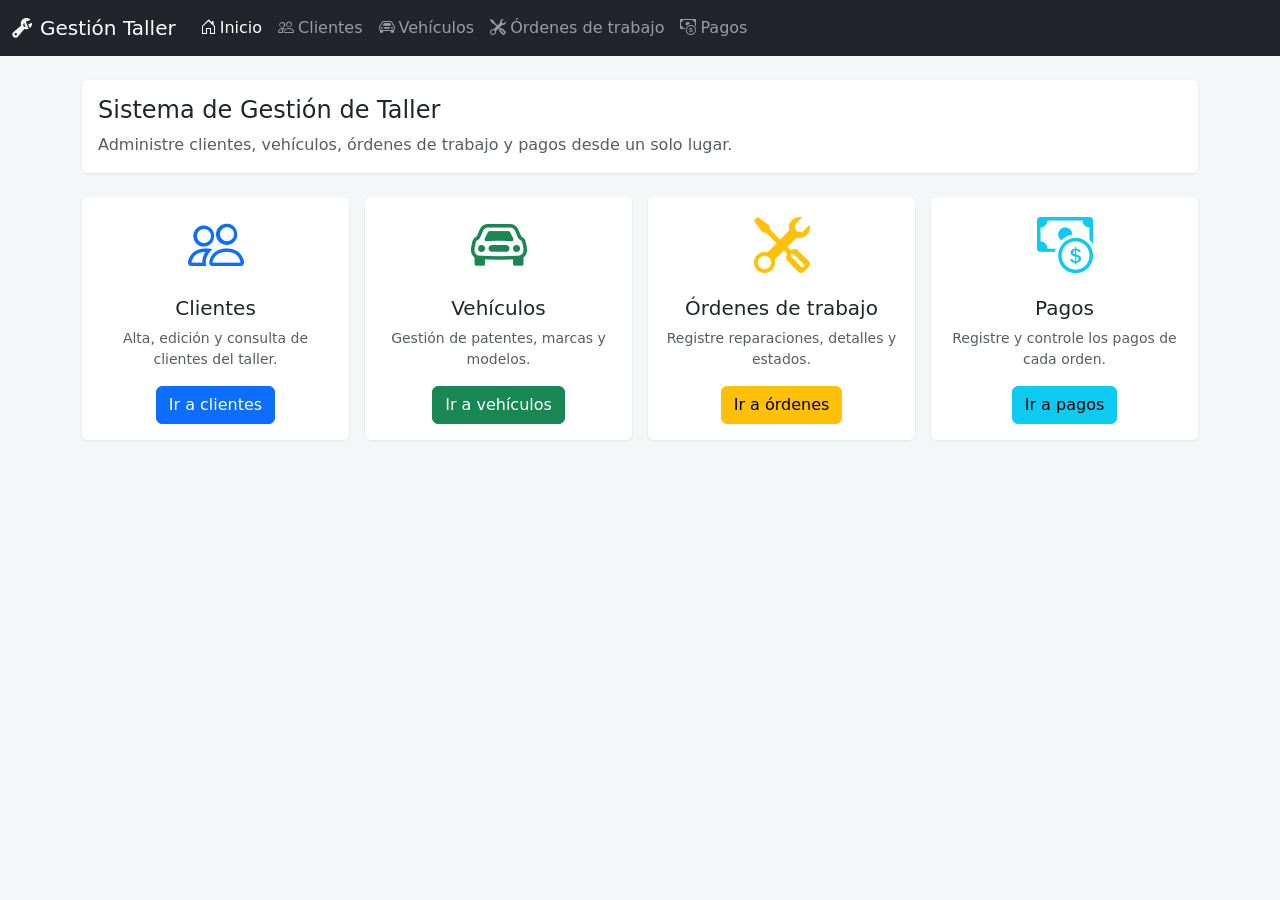
==== frontend/index.html @ 6425b97e "Version 0.3" ====
<!DOCTYPE html>
<html lang="es">
<head>
    <meta charset="UTF-8">
    <meta name="viewport" content="width=device-width, initial-scale=1.0">
    <title>Inicio | Gestión Taller</title>
    <link rel="stylesheet" href="https://cdn.jsdelivr.net/npm/bootstrap@5.3.3/dist/css/bootstrap.min.css">
    <link rel="stylesheet" href="https://cdn.jsdelivr.net/npm/bootstrap-icons@1.11.3/font/bootstrap-icons.min.css">
    <link rel="stylesheet" href="css/style.css">
</head>
<body>
    <div id="app-navbar"></div>

    <main class="container">
        <div class="card mb-4">
            <div class="card-body">
                <h1 class="card-title h4">Sistema de Gestión de Taller</h1>
                <p class="card-text text-muted mb-0">
                    Administre clientes, vehículos, órdenes de trabajo y pagos desde un solo lugar.
                </p>
            </div>
        </div>

        <div class="row g-3">
            <div class="col-12 col-sm-6 col-lg-3">
                <div class="card h-100 text-center">
                    <div class="card-body">
                        <i class="bi bi-people display-4 text-primary"></i>
                        <h5 class="card-title mt-3">Clientes</h5>
                        <p class="card-text text-muted small">Alta, edición y consulta de clientes del taller.</p>
                        <a href="clientes.html" class="btn btn-primary">Ir a clientes</a>
                    </div>
                </div>
            </div>
            <div class="col-12 col-sm-6 col-lg-3">
                <div class="card h-100 text-center">
                    <div class="card-body">
                        <i class="bi bi-car-front display-4 text-success"></i>
                        <h5 class="card-title mt-3">Vehículos</h5>
                        <p class="card-text text-muted small">Gestión de patentes, marcas y modelos.</p>
                        <a href="vehiculos.html" class="btn btn-success">Ir a vehículos</a>
                    </div>
                </div>
            </div>
            <div class="col-12 col-sm-6 col-lg-3">
                <div class="card h-100 text-center">
                    <div class="card-body">
                        <i class="bi bi-tools display-4 text-warning"></i>
                        <h5 class="card-title mt-3">Órdenes de trabajo</h5>
                        <p class="card-text text-muted small">Registre reparaciones, detalles y estados.</p>
                        <a href="ordenes.html" class="btn btn-warning">Ir a órdenes</a>
                    </div>
                </div>
            </div>
            <div class="col-12 col-sm-6 col-lg-3">
                <div class="card h-100 text-center">
                    <div class="card-body">
                        <i class="bi bi-cash-coin display-4 text-info"></i>
                        <h5 class="card-title mt-3">Pagos</h5>
                        <p class="card-text text-muted small">Registre y controle los pagos de cada orden.</p>
                        <a href="pagos.html" class="btn btn-info">Ir a pagos</a>
                    </div>
                </div>
            </div>
        </div>
    </main>

    <script src="https://cdn.jsdelivr.net/npm/bootstrap@5.3.3/dist/js/bootstrap.bundle.min.js"></script>
    <script src="js/navbar.js"></script>
</body>
</html>
---- frontend/css/style.css ----
body {
    background-color: #f5f6f8;
}

main.container {
    padding-bottom: 3rem;
}

.card {
    border: 0;
    box-shadow: 0 1px 3px rgba(0, 0, 0, 0.08);
}

.table .btn-accion {
    padding: 0.25rem 0.45rem;
}

.linea-subtotal {
    white-space: nowrap;
}

.badge {
    font-weight: 500;
}
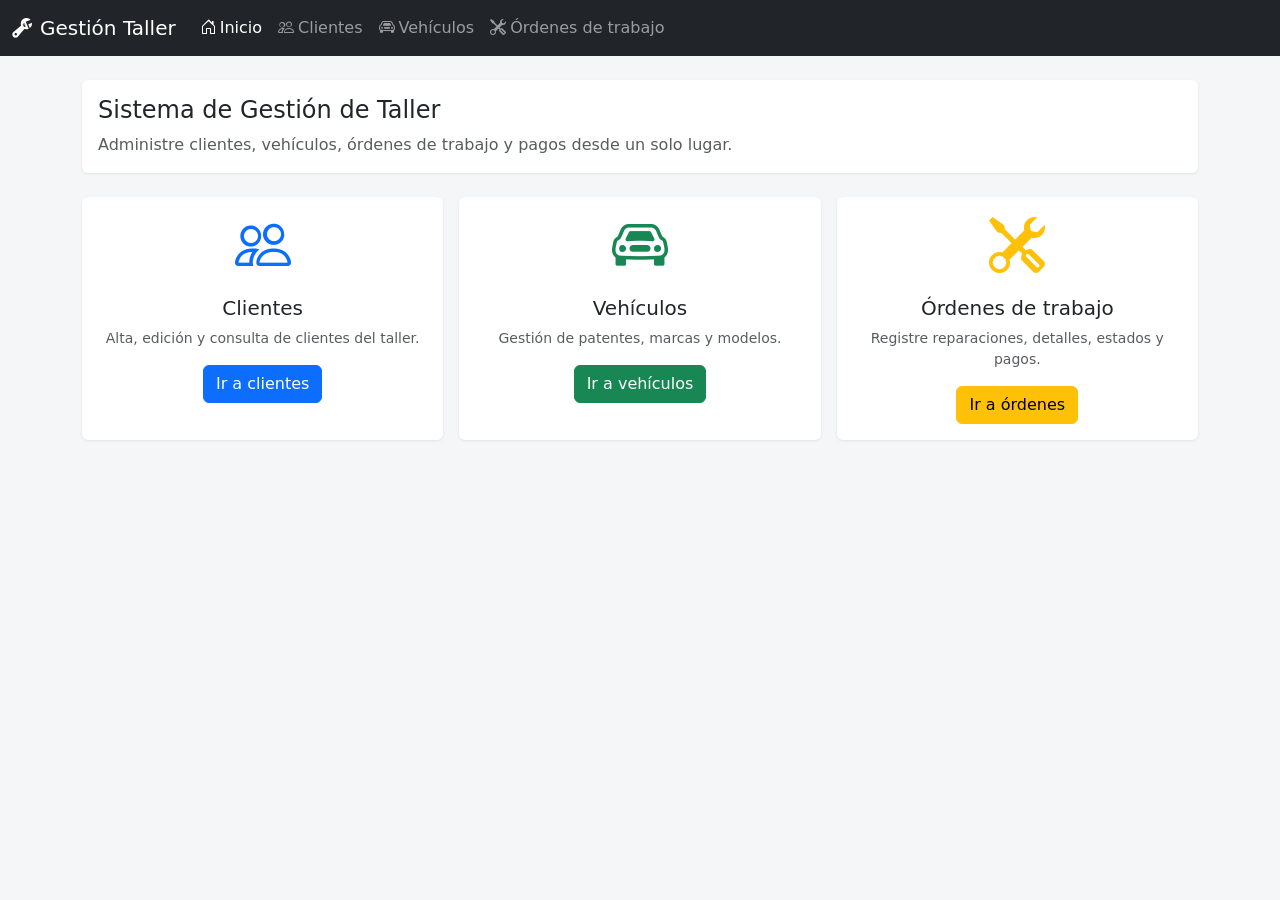
==== commit 3e1ae5c0: "Version 3.0" ====
--- a/frontend/index.html
+++ b/frontend/index.html
@@ -22,7 +22,7 @@
         </div>
 
         <div class="row g-3">
-            <div class="col-12 col-sm-6 col-lg-3">
+            <div class="col-12 col-sm-6 col-lg-4">
                 <div class="card h-100 text-center">
                     <div class="card-body">
                         <i class="bi bi-people display-4 text-primary"></i>
@@ -32,7 +32,7 @@
                     </div>
                 </div>
             </div>
-            <div class="col-12 col-sm-6 col-lg-3">
+            <div class="col-12 col-sm-6 col-lg-4">
                 <div class="card h-100 text-center">
                     <div class="card-body">
                         <i class="bi bi-car-front display-4 text-success"></i>
@@ -42,23 +42,13 @@
                     </div>
                 </div>
             </div>
-            <div class="col-12 col-sm-6 col-lg-3">
+            <div class="col-12 col-sm-6 col-lg-4">
                 <div class="card h-100 text-center">
                     <div class="card-body">
                         <i class="bi bi-tools display-4 text-warning"></i>
                         <h5 class="card-title mt-3">Órdenes de trabajo</h5>
-                        <p class="card-text text-muted small">Registre reparaciones, detalles y estados.</p>
+                        <p class="card-text text-muted small">Registre reparaciones, detalles, estados y pagos.</p>
                         <a href="ordenes.html" class="btn btn-warning">Ir a órdenes</a>
-                    </div>
-                </div>
-            </div>
-            <div class="col-12 col-sm-6 col-lg-3">
-                <div class="card h-100 text-center">
-                    <div class="card-body">
-                        <i class="bi bi-cash-coin display-4 text-info"></i>
-                        <h5 class="card-title mt-3">Pagos</h5>
-                        <p class="card-text text-muted small">Registre y controle los pagos de cada orden.</p>
-                        <a href="pagos.html" class="btn btn-info">Ir a pagos</a>
                     </div>
                 </div>
             </div>
